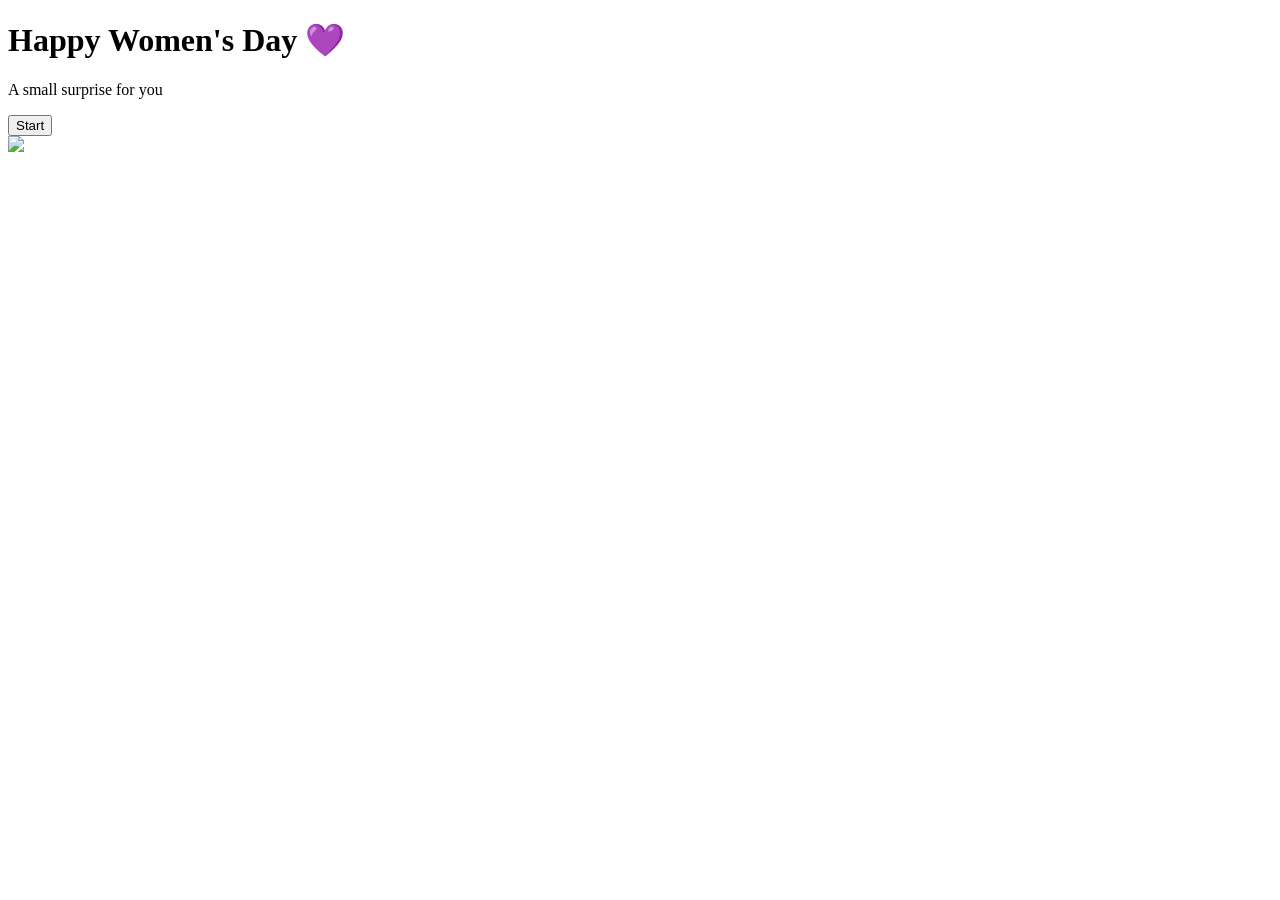
==== index.html @ 8a4935ab "Add files via upload" ====
<!DOCTYPE html>
<html>
<head>
<meta charset="UTF-8">
<meta name="viewport" content="width=device-width, initial-scale=1.0">
<title>Happy Women's Day</title>
<link rel="stylesheet" href="C:\Users\Gaurav\Documents\ProjectW\style.css">
</head>

<body>

<h1>Happy Women's Day 💜</h1>
<p class="subtitle">A small surprise for you</p>

<button onclick="start()">Start</button>

<div id="petals"></div>

<script src="C:\Users\Gaurav\Documents\ProjectW\script.js"></script>

<img class="sticker s1" src="https://media.giphy.com/media/v1.Y2lkPTc5MGI3NjExN29tbGduMmM5dzFqaTl2ZDg4ZXl2amplMmExYm9qN3E4NHAyM2JhNyZlcD12MV9naWZzX3NlYXJjaCZjdD1n/5k1RS710FNBtWooFs5/giphy.gif">

</body>
</html>
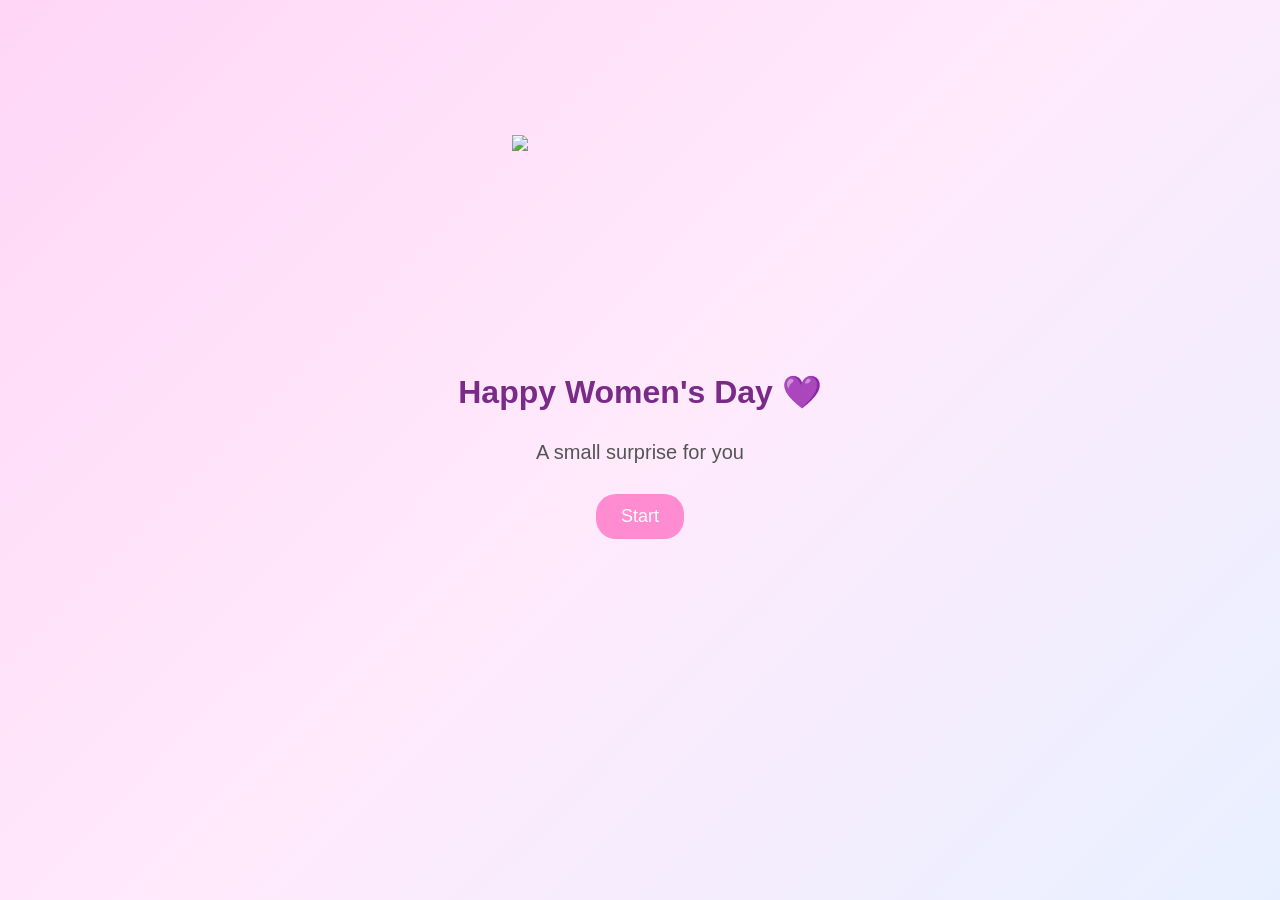
==== commit 4d9663d8: "Update index.html" ====
--- a/index.html
+++ b/index.html
@@ -4,7 +4,7 @@
 <meta charset="UTF-8">
 <meta name="viewport" content="width=device-width, initial-scale=1.0">
 <title>Happy Women's Day</title>
-<link rel="stylesheet" href="C:\Users\Gaurav\Documents\ProjectW\style.css">
+<link rel="stylesheet" href="style.css">
 </head>
 
 <body>
@@ -16,9 +16,10 @@
 
 <div id="petals"></div>
 
-<script src="C:\Users\Gaurav\Documents\ProjectW\script.js"></script>
+<script src="script.js"></script>
 
 <img class="sticker s1" src="https://media.giphy.com/media/v1.Y2lkPTc5MGI3NjExN29tbGduMmM5dzFqaTl2ZDg4ZXl2amplMmExYm9qN3E4NHAyM2JhNyZlcD12MV9naWZzX3NlYXJjaCZjdD1n/5k1RS710FNBtWooFs5/giphy.gif">
 
 </body>
-</html>+
+</html>
--- a/style.css
+++ b/style.css
@@ -0,0 +1,204 @@
+body{
+font-family: Arial, sans-serif;
+text-align:center;
+background: linear-gradient(135deg,#ffd6f6,#ffeafc,#e8f0ff);
+min-height:100vh;
+margin:0;
+
+display:flex;
+flex-direction:column;
+align-items:center;
+justify-content:center;
+
+overflow-x:hidden;
+}
+
+/* TITLE */
+
+h1{
+color:#7a2b87;
+margin-bottom:10px;
+}
+
+/* SUBTITLE */
+
+.subtitle{
+font-size:20px;
+color:#555;
+margin-bottom:20px;
+}
+
+/* BUTTONS */
+
+button{
+padding:12px 25px;
+border:none;
+border-radius:20px;
+background:#ff8bd1;
+color:white;
+font-size:18px;
+margin:10px;
+cursor:pointer;
+transition:0.2s;
+}
+
+button:hover{
+transform:scale(1.05);
+box-shadow:0 4px 10px rgba(0,0,0,0.15);
+}
+
+/* MESSAGE CARDS */
+
+.card{
+background:white;
+padding:20px;
+margin:10px;
+border-radius:15px;
+box-shadow:0 5px 15px rgba(0,0,0,0.1);
+width:300px;
+max-width:80%;
+}
+
+/* FALLING PETALS */
+
+.petal{
+position:fixed;
+top:-10px;
+font-size:15px;
+pointer-events:none;
+animation:fall 5.5s linear forwards;
+}
+
+@keyframes fall{
+
+0%{
+transform:translateY(-10px) rotate(0deg);
+opacity:1;
+}
+
+100%{
+transform:translateY(110vh) rotate(540deg);
+opacity:0.8;
+}
+
+}
+
+/* CONFETTI */
+
+.confetti{
+position:fixed;
+width:10px;
+height:10px;
+pointer-events:none;
+animation:explode 3.5s ease-out forwards;
+}
+
+@keyframes explode{
+
+0%{
+transform:translate(0,0) rotate(0deg);
+opacity:1;
+}
+
+100%{
+transform:translate(var(--x), var(--y)) rotate(1090deg);
+opacity:0;
+}
+
+}
+
+.confettiRain{
+position:fixed;
+pointer-events:none;
+animation:confettiRainFall 3.5s linear forwards;
+will-change: transform ;
+}
+
+@keyframes confettiRainFall{
+
+0%{
+transform:translateY(0);
+opacity:1;
+}
+
+100%{
+transform:translateY(110vh);
+opacity:0;
+}
+
+}
+
+.sticker{
+position:fixed;
+width:120px;
+pointer-events:none;
+animation:moveAround 6s linear infinite;
+}
+
+.sticker{
+position: fixed;
+width:120px;
+pointer-events:none;
+}
+
+.s1{
+top:15%;
+width:20%;
+}
+
+.s2{
+top:20%;
+right:25%;
+width:10%;
+transform: rotate(25deg);
+}
+
+.s3{
+top:28%;
+left:30%;
+width:6%;
+transform: rotate(-25deg);
+}
+
+.s4{
+top:38%;
+right:30%;
+width:8%;
+transform: rotate(25deg);
+}
+
+.s5{
+top:51%;
+left:30%;
+width:7%;
+transform: rotate(-25deg);
+}
+
+.s6{
+top:61%;
+right:30%;
+width:8%;
+transform: rotate(25deg);
+}
+
+.s7{
+top:5%;
+width:15%;
+}
+
+.s8{
+top:9%;
+width:15%;
+}
+
+.s9{
+top:23%;
+left:53%;
+width:7%;
+}
+
+.s10{
+top:20%;
+left:53%;
+width:7%;
+}
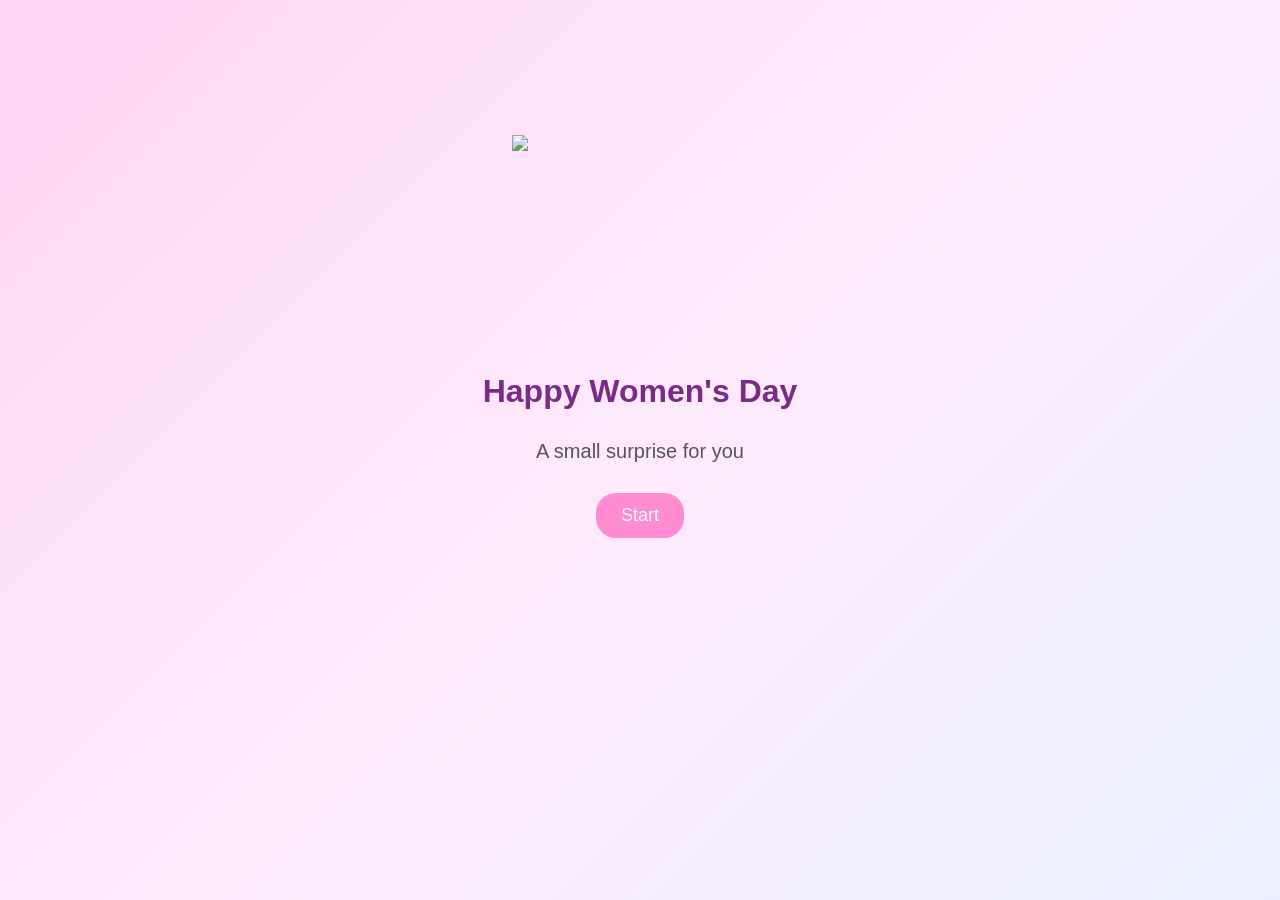
==== commit 80466f14: "Update index.html" ====
--- a/index.html
+++ b/index.html
@@ -9,17 +9,18 @@
 
 <body>
 
-<h1>Happy Women's Day 💜</h1>
+<h1>Happy Women's Day</h1>
 <p class="subtitle">A small surprise for you</p>
 
 <button onclick="start()">Start</button>
 
 <div id="petals"></div>
 
-<script src="script.js"></script>
+
 
 <img class="sticker s1" src="https://media.giphy.com/media/v1.Y2lkPTc5MGI3NjExN29tbGduMmM5dzFqaTl2ZDg4ZXl2amplMmExYm9qN3E4NHAyM2JhNyZlcD12MV9naWZzX3NlYXJjaCZjdD1n/5k1RS710FNBtWooFs5/giphy.gif">
-
+<script src="script.js"></script>
 </body>
 
 </html>
+
